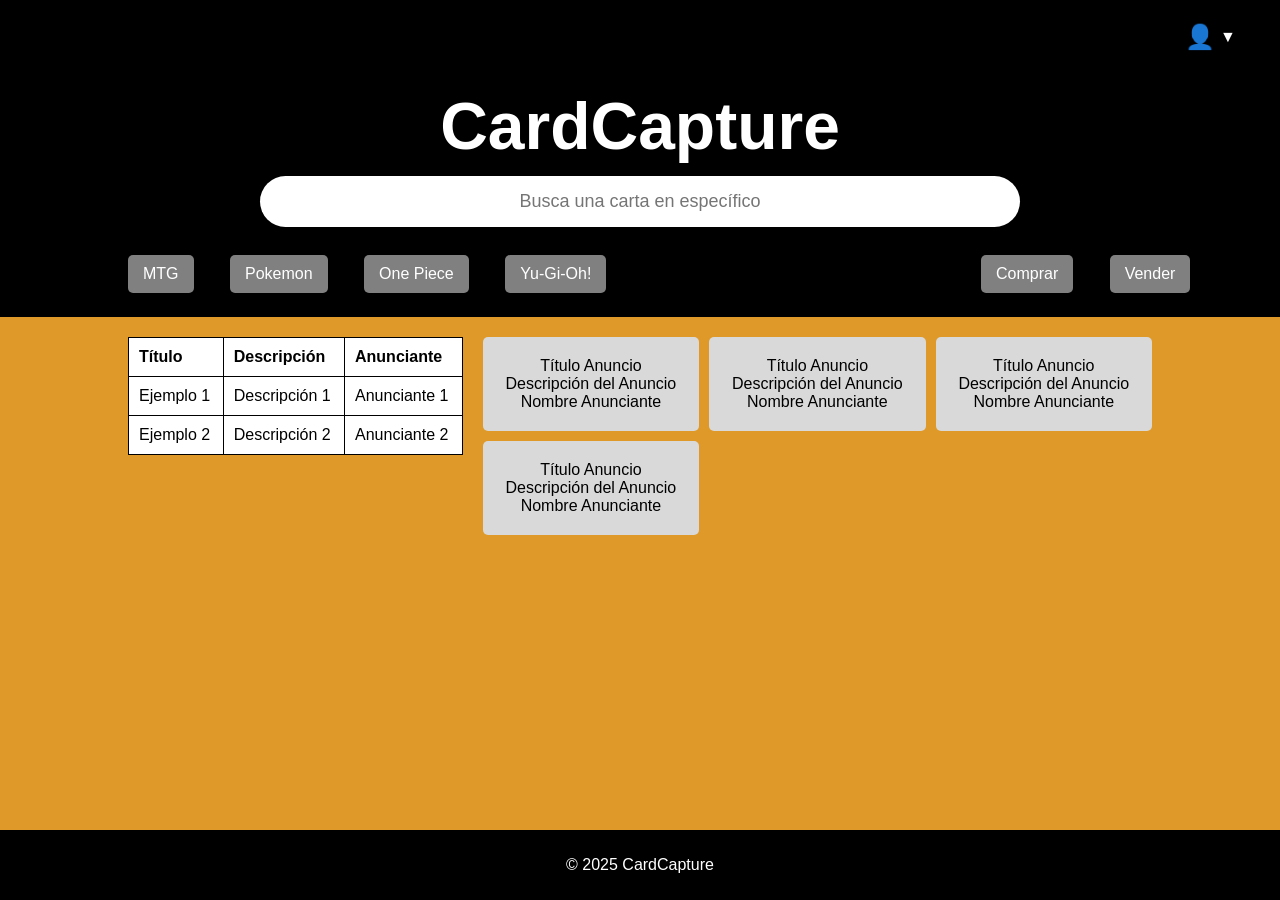
==== html/index.html @ 7db0f8c1 "Pagina Actualitzada S'ha acabat el register, el login i el logout. A més de linkejar les pagines cor" ====
<!DOCTYPE html>
<html lang="es">
<head>
    <meta charset="UTF-8">
    <meta name="viewport" content="width=device-width, initial-scale=1.0">
    <title>CardCapture</title>
    <link rel="stylesheet" href="../css/css.css">
    <link rel="stylesheet" href="../css/cssHeader.css">
</head>
<body>
    <header>
        <div class="logo"><h1>CardCapture</h1></div>
        <input type="text" class="search-bar" placeholder="Busca una carta en específico">
        <div class="user-menu">
            <div class="icon" id="userIcon">
                <span class="user-icon">👤</span>
                <span class="arrow">▼</span>
            </div>
            <ul class="dropdown" id="dropdownMenu">
                <li><a href="./InicioSesion.html">Iniciar Sessió</a></li>
            </ul>
        </div>
        <script src="../js/scriptHeader.js"></script>
        <div class="botones">
            <div class="btnCartas">
                <button>MTG</button>
                <button>Pokemon</button>
                <button>One Piece</button>
                <button>Yu-Gi-Oh!</button>
            </div>
            <div class="btnCompraVenta">
                <button>Comprar</button>
                <button>Vender</button>
            </div>
        </div>
    </header>
    
    
    
    <main>
        <section class="tabla">
            <table>
                <tr>
                    <th>Título</th>
                    <th>Descripción</th>
                    <th>Anunciante</th>
                </tr>
                <tr>
                    <td>Ejemplo 1</td>
                    <td>Descripción 1</td>
                    <td>Anunciante 1</td>
                </tr>
                <tr>
                    <td>Ejemplo 2</td>
                    <td>Descripción 2</td>
                    <td>Anunciante 2</td>
                </tr>
            </table>
        </section>
        
        <section class="anuncios">
            <div class="anuncio">Título Anuncio<br>Descripción del Anuncio<br>Nombre Anunciante</div>
            <div class="anuncio">Título Anuncio<br>Descripción del Anuncio<br>Nombre Anunciante</div>
            <div class="anuncio">Título Anuncio<br>Descripción del Anuncio<br>Nombre Anunciante</div>
            <div class="anuncio">Título Anuncio<br>Descripción del Anuncio<br>Nombre Anunciante</div>
        </section>
    </main>
    
    <footer>
        <p>&copy; 2025 CardCapture</p>
    </footer>
</body>
</html>
---- css/css.css ----
body {
    font-family: Arial, sans-serif;
    margin: 0;
    padding: 0;
    background-color: #DE9929;
    display: flex;
    flex-direction: column;
    min-height: 100vh;
}

header {
    background-color: black;
    color: white;
    text-align: center;
    padding: 10px;
}

.search-bar {
    margin-top: 10px;
    padding: 15px;
    width: 60%;
    border-radius: 30px;
    border: none;
    font-size: 18px;
    display: block;
    margin: 20px auto;
    text-align: center;
margin-bottom: 2em;
}

h1 {
    font-size: 4em;
}

nav {
    background-color: #000000;
    padding: 10px;
    text-align: center;
    display: flex;
    flex-direction: column;
    align-items: center;
}
.search-bar{
    margin-top: -2.5em;
}
.botones {
    display: flex;
    justify-content: space-between;
    align-items: center;
    width: 90%;
    margin-top: -1.5em;
    margin-left: 5em;
    margin-bottom: -1.5em;
    z-index: 3;
}

.btnCartas button, .btnCompraVenta button {
    all: unset;
    background-color: #858585;
    background: #808080;
    padding: 10px 15px;
    margin: 1em;
    transition: all 0.3s ease-in-out;
    border-radius: 5px;
}

.btnCartas button:hover, .btnCompraVenta button:hover {
    background-color: #c8c5c2;
    transform: scale(1.2);
    color: white;
}

main {
    flex: 1;
    display: flex;
    flex-direction: column;
    align-items: center;
    padding: 20px;
    width: 80%;
    margin: 0 auto;
}

@media screen and (min-width: 1024px) {
    main {
        flex-direction: row;
        align-items: flex-start;
    }

    .tabla {
        flex: 1;
        margin-right: 20px;
    }

    .anuncios {
        flex: 2;
        display: grid;
        grid-template-columns: repeat(3, 1fr);
        gap: 10px;
    }
}

.tabla {
    margin-bottom: 20px;
    width: 100%;
}

table {
    border-collapse: collapse;
    width: 100%;
    background-color: white;
}

table, th, td {
    border: 1px solid black;
}

th, td {
    padding: 10px;
    text-align: left;
}

.anuncios {
    display: grid;
    grid-template-columns: repeat(auto-fit, minmax(200px, 1fr));
    gap: 10px;
    width: 100%;
}

.anuncio {
    background-color: #d9d9d9;
    padding: 20px;
    text-align: center;
    border-radius: 5px;
}

footer {
    background-color: black;
    color: white;
    text-align: center;
    padding: 10px;
    margin-top: auto;
}
---- css/cssHeader.css ----
.header {
  position: relative;
  display: flex;
  justify-content: space-between;
  align-items: center;
  background-color: #000;
  color: #fff;
  padding: 15px 30px;
  box-shadow: 0 2px 5px rgba(0, 0, 0, 0.1);
  z-index: 2;
}

header {
  z-index: 2;
  padding: 2em;
}

.logo {
  font-weight: bold;
  font-size: 2.5em;
  z-index: 2;
  padding: 1%;
}
.logo h1{
  font-weight: bold;
  font-size: 1.65em;
  padding: -1em;
}

#userIcon {
  position: absolute; 
  right: 1%;
  margin-top: -15em;
  z-index: 1000;
}
#dropdownMenu{
  position: absolute; 
  right: 1%;
  margin-top: -15em;
  z-index: 1000
}

.user-menu {
  position: relative;
  z-index: 2;
}

.icon {
  display: flex;
  align-items: center;
  cursor: pointer;
}

.user-icon {
  font-size: 24px;
}

.arrow {
  margin-left: 5px;
  font-size: 16px;
}

.dropdown {
  position: absolute;
  top: 50px;
  right: 0;
  background-color: #fff;
  color: #000;
  list-style: none;
  margin: 0;
  padding: 10px 0;
  border: 1px solid #ccc;
  border-radius: 8px; /* Bordes redondeados */
  box-shadow: 0 4px 8px rgba(0, 0, 0, 0.1);
  display: none;
  min-width: 150px; /* Tamaño mínimo para el menú */
}

.dropdown.visible {
  display: block;
}

.dropdown li {
  padding: 10px 20px;
  text-align: center;
}

.dropdown li a {
  text-decoration: none;
  color: #000;
  font-weight: bold;
  border: 2px solid transparent;
  padding: 8px 16px;
  border-radius: 5px;
  transition: all 0.3s ease;
  display: inline-block;
}

.dropdown li a:hover {
  background-color: #ffc107;
  color: #fff;
  border-color: #ffc107;
}
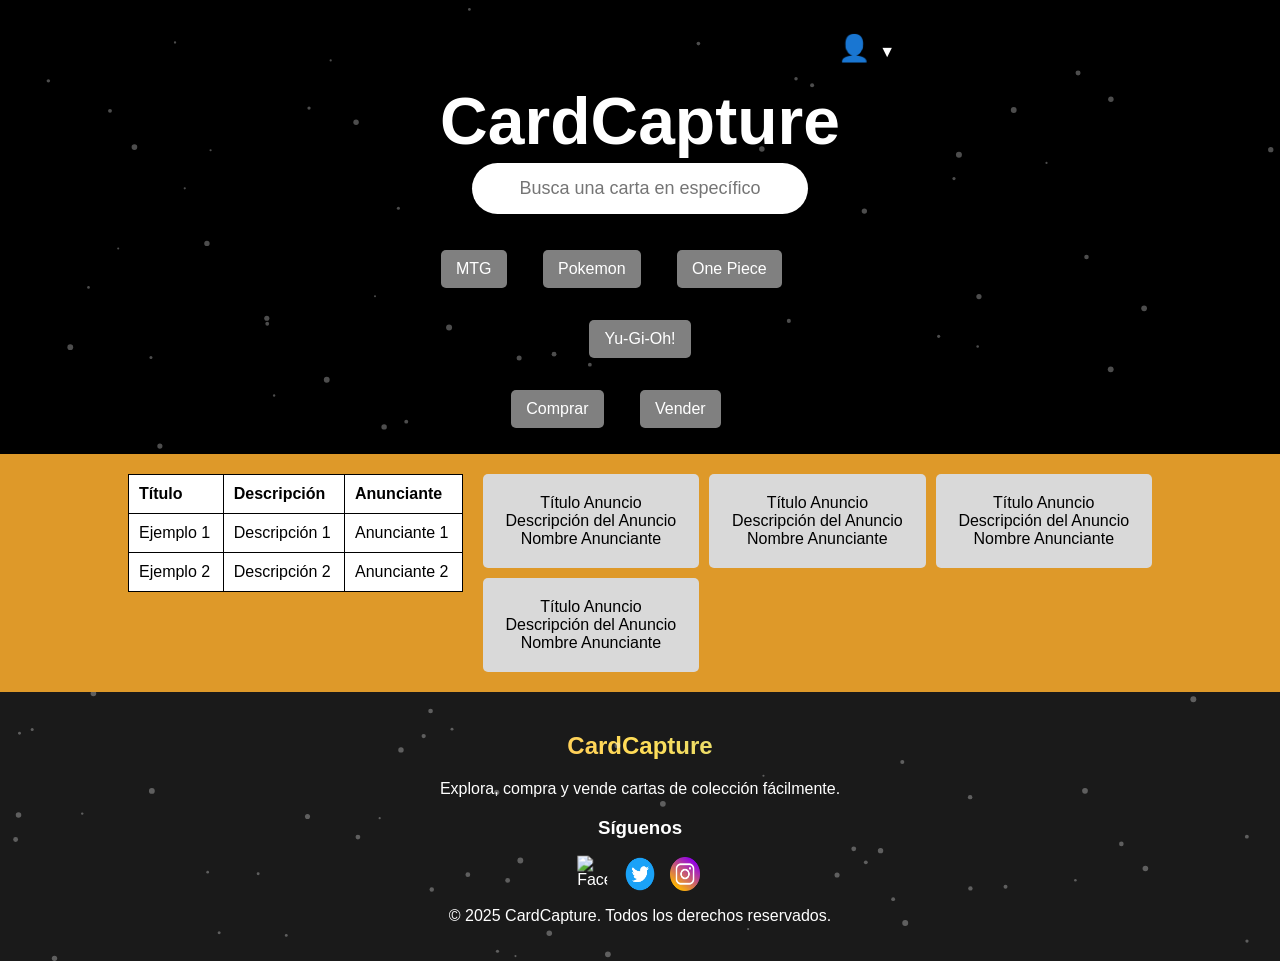
==== commit d8912b9d: "ImplementacionCanva(nuevosDiseños)" ====
--- a/html/index.html
+++ b/html/index.html
@@ -5,35 +5,41 @@
     <meta name="viewport" content="width=device-width, initial-scale=1.0">
     <title>CardCapture</title>
     <link rel="stylesheet" href="../css/css.css">
-    <link rel="stylesheet" href="../css/cssHeader.css">
+    <link rel="stylesheet" href="../css/cssHeader2.css">
 </head>
 <body>
-    <header>
-        <div class="logo"><h1>CardCapture</h1></div>
-        <input type="text" class="search-bar" placeholder="Busca una carta en específico">
-        <div class="user-menu">
-            <div class="icon" id="userIcon">
-                <span class="user-icon">👤</span>
-                <span class="arrow">▼</span>
+    <header id="header">
+        <canvas id="headerCanvas"></canvas> <!-- Fondo Animado en el Header -->
+        <div class="header-content">
+            <div class="logo"><h1>CardCapture</h1></div>
+            <input type="text" class="search-bar" placeholder="Busca una carta en específico">
+            <div class="user-menu">
+                <div class="icon-user" id="userIcon">
+                    <span class="user-icon">👤</span>
+                    <span class="arrow">▼</span>
+                </div>
+                <ul class="dropdown" id="dropdownMenu">
+                    <li><a href="./InicioSesion.html">Iniciar Sessió</a></li>
+                </ul>
             </div>
-            <ul class="dropdown" id="dropdownMenu">
-                <li><a href="./InicioSesion.html">Iniciar Sessió</a></li>
-            </ul>
-        </div>
-        <script src="../js/scriptHeader.js"></script>
-        <div class="botones">
-            <div class="btnCartas">
-                <button>MTG</button>
-                <button>Pokemon</button>
-                <button>One Piece</button>
-                <button>Yu-Gi-Oh!</button>
-            </div>
-            <div class="btnCompraVenta">
-                <button>Comprar</button>
-                <button>Vender</button>
+
+            <script src="../js/scriptHeader.js"></script>
+
+            <div class="botones">
+                <div class="btnCartas">
+                    <button>MTG</button>
+                    <button>Pokemon</button>
+                    <button>One Piece</button>
+                    <button>Yu-Gi-Oh!</button>
+                </div>
+                <div class="btnCompraVenta">
+                    <button>Comprar</button>
+                    <button>Vender</button>
+                </div>
             </div>
         </div>
     </header>
+    
     
     
     
@@ -66,8 +72,30 @@
         </section>
     </main>
     
-    <footer>
-        <p>&copy; 2025 CardCapture</p>
+    <footer id="footer" class="footer">
+        <div class="footer-container">
+            <div class="footer-logo">
+                <h2 id="footerTitle">CardCapture</h2>
+                <p>Explora, compra y vende cartas de colección fácilmente.</p>
+            </div>
+            <div class="footer-social">
+                <h3>Síguenos</h3>
+                <div class="social-icons">
+                    <img class="icon" src="../img/facebook.png" alt="Facebook" >
+                    <img class="icon" src="../img/twitter.png" alt="Twitter">
+                    <img class="icon" src="../img/instagram.png" alt="Instagram">
+                </div>
+            </div>
+        </div>
+    
+        <div class="footer-bottom">
+            <p id="footerText">&copy; 2025 CardCapture. Todos los derechos reservados.</p>
+        </div>
+    
+        <canvas id="footerCanvas"></canvas> <!-- Fondo Animado -->
+    
+        <script src="../js/footerAnimation.js"></script>
     </footer>
+
 </body>
 </html>
--- a/css/css.css
+++ b/css/css.css
@@ -44,14 +44,12 @@
     margin-top: -2.5em;
 }
 .botones {
-    display: flex;
     justify-content: space-between;
     align-items: center;
-    width: 90%;
-    margin-top: -1.5em;
-    margin-left: 5em;
+    width: 100%;
+    margin-top: -1em;
     margin-bottom: -1.5em;
-    z-index: 3;
+    z-index: 2;
 }
 
 .btnCartas button, .btnCompraVenta button {
@@ -133,10 +131,3 @@
     border-radius: 5px;
 }
 
-footer {
-    background-color: black;
-    color: white;
-    text-align: center;
-    padding: 10px;
-    margin-top: auto;
-}
--- a/css/cssHeader2.css
+++ b/css/cssHeader2.css
@@ -0,0 +1,176 @@
+#header {
+  display: flex;
+  height: 390px; /* Ajusta según el diseño */
+  align-items: center;
+  justify-content: center;
+  text-align: center;
+  color: white;
+  overflow: hidden;
+  position: relative; /* Para que el texto esté sobre el canvas */
+    z-index: 1;
+}
+#headerCanvas {
+  position: absolute;
+  top: 0;
+  left: 0;
+  width: 100%;
+  height: 100%;
+  pointer-events: none;
+  opacity: 0.3;
+}
+  
+  header {
+    z-index: 2;
+    padding: 2em;
+  }
+
+  .btnCompraVenta {
+    margin-right: 3em;
+  }
+  
+  .logo {
+    font-weight: bold;
+    font-size: 2.5em;
+    z-index: 2;
+    padding: 1%;
+  }
+  .logo h1{
+    font-weight: bold;
+    font-size: 1.65em;
+    padding: -1em;
+  }
+
+
+  
+  #userIcon {
+    float: right;
+
+    margin-top: -13.6em;
+    z-index: 1000;
+  }
+  #dropdownMenu{
+    position: absolute; 
+    margin-top: -15em;
+    z-index: 1000
+  }
+  
+  .user-menu {
+    position: relative;
+    z-index: 2;
+  }
+  
+  .icon {
+    display: flex;
+    align-items: center;
+    cursor: pointer;
+  }
+  
+  .user-icon {
+    font-size: 26px;
+  }
+  
+  .arrow {
+    margin-left: 5px;
+    font-size: 16px;
+  }
+  
+  .dropdown {
+    position: absolute;
+    top: 50px;
+    right: 0;
+    background-color: #fff;
+    color: #000;
+    list-style: none;
+    margin: 0;
+    padding: 10px 0;
+    border: 1px solid #ccc;
+    border-radius: 8px; /* Bordes redondeados */
+    box-shadow: 0 4px 8px rgba(0, 0, 0, 0.1);
+    display: none;
+    min-width: 150px; /* Tamaño mínimo para el menú */
+  }
+  
+  .dropdown.visible {
+    display: block;
+  }
+  
+  .dropdown li {
+    padding: 10px 20px;
+    text-align: center;
+  }
+  
+  .dropdown li a {
+    text-decoration: none;
+    color: #000;
+    font-weight: bold;
+    border: 2px solid transparent;
+    padding: 8px 16px;
+    border-radius: 5px;
+    transition: all 0.3s ease;
+    display: inline-block;
+  }
+  
+  .dropdown li a:hover {
+    background-color: #ffc107;
+    color: #fff;
+    border-color: #ffc107;
+  }
+
+ 
+@media (max-width: 875px) {
+  #header { 
+    
+  }
+}
+
+  /* FOOTER */
+
+  .footer {
+    background: #1a1a1a;
+    color: white;
+    padding: 20px 0;
+    font-family: Arial, sans-serif;
+    text-align: center;
+    position: relative;
+    overflow: hidden;
+}
+
+.social-icons {
+  display: flex;  /* Alinea los iconos en horizontal */
+  justify-content: center; /* Centra los iconos */
+  gap: 15px;  /* Espaciado entre iconos */
+  margin-top: 10px;
+}
+
+
+/* Estilos del Canvas para el fondo animado */
+#footerCanvas {
+    position: absolute;
+    top: 0;
+    left: 0;
+    width: 100%;
+    height: 100%;
+    pointer-events: none; /* No interfiere con los clics */
+    opacity: 0.3;
+}
+
+/* Brillo animado en el título */
+#footerTitle {
+    font-size: 24px;
+    background: linear-gradient(45deg, #ff6b6b, #ffdd57, #48dbfb);
+    -webkit-background-clip: text;
+    -webkit-text-fill-color: transparent;
+    animation: shine 4s infinite alternate ease-in-out;
+}
+
+/* Iconos con efecto de movimiento */
+.social-icons .icon {
+    width: 30px;
+    transition: transform 0.3s ease-in-out;
+}
+
+/* Keyframes */
+@keyframes shine {
+    0% { background-position: 0%; }
+    100% { background-position: 100%; }
+}
